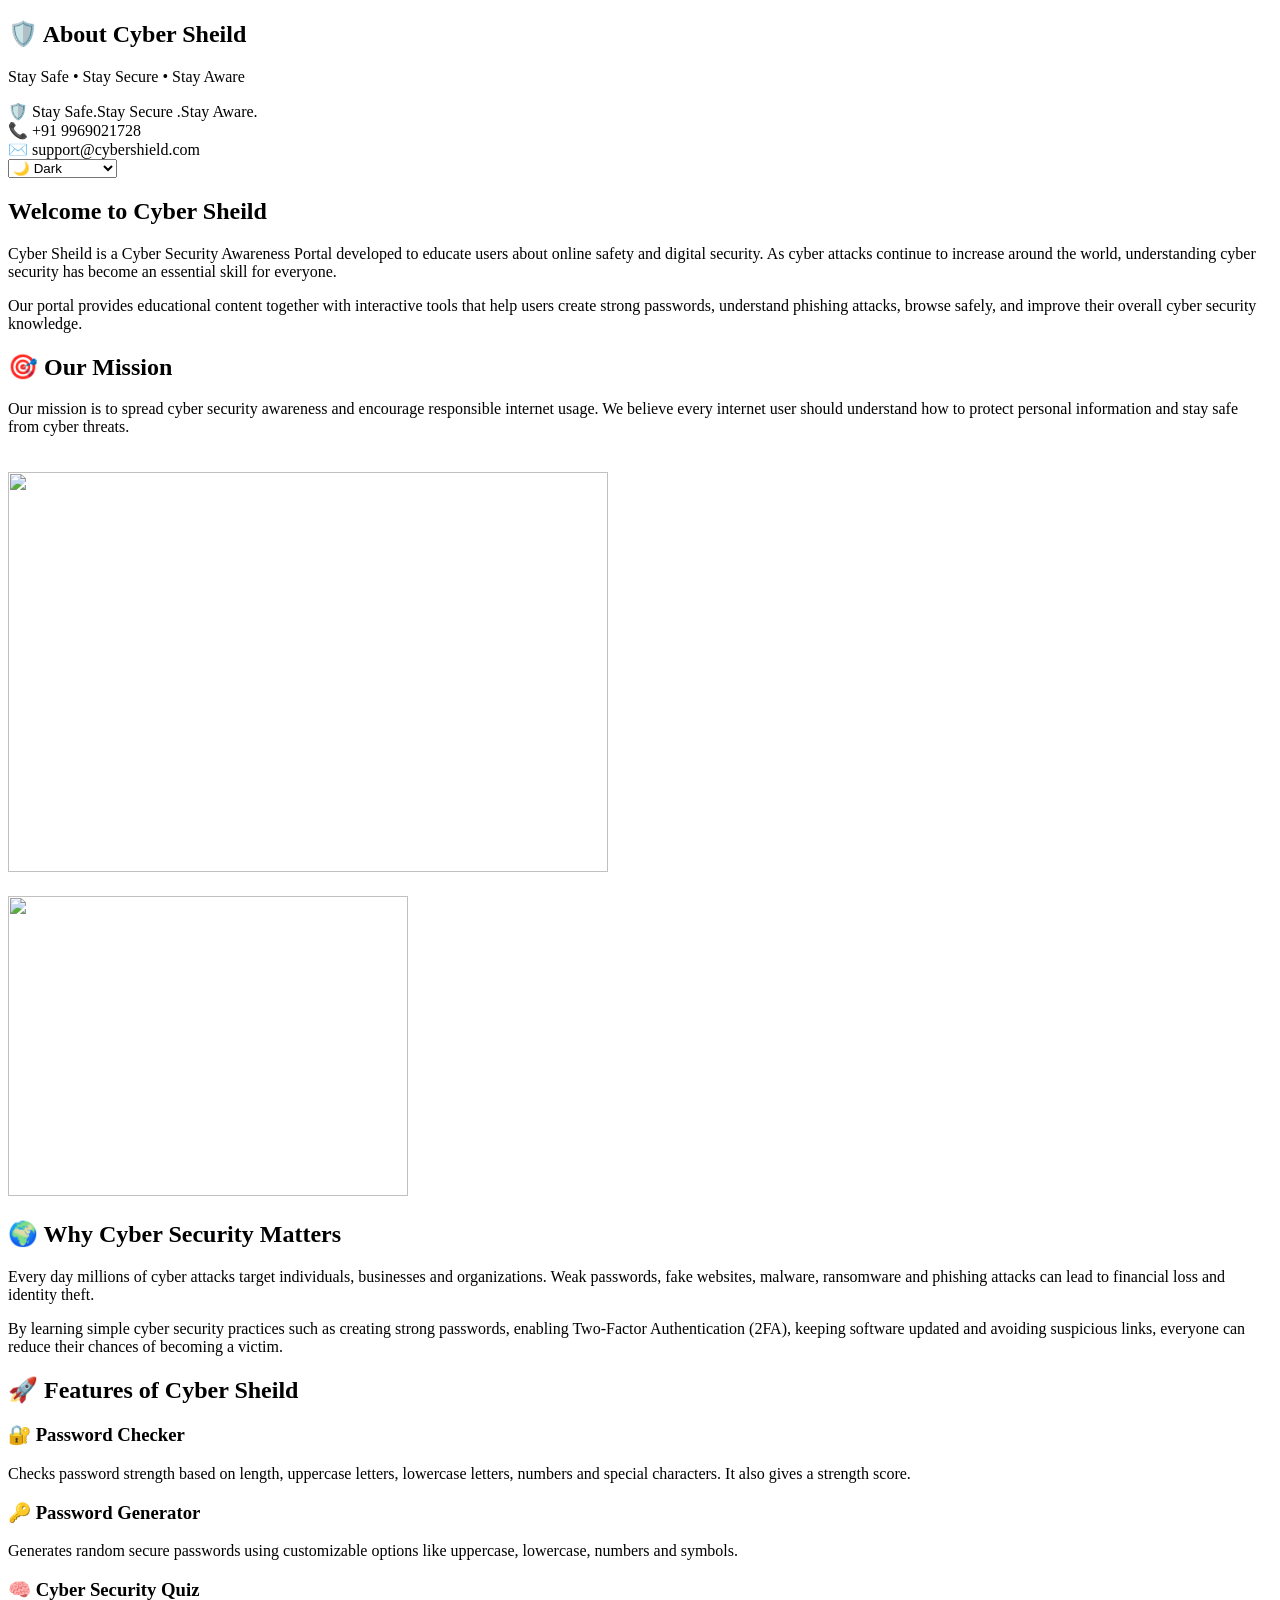
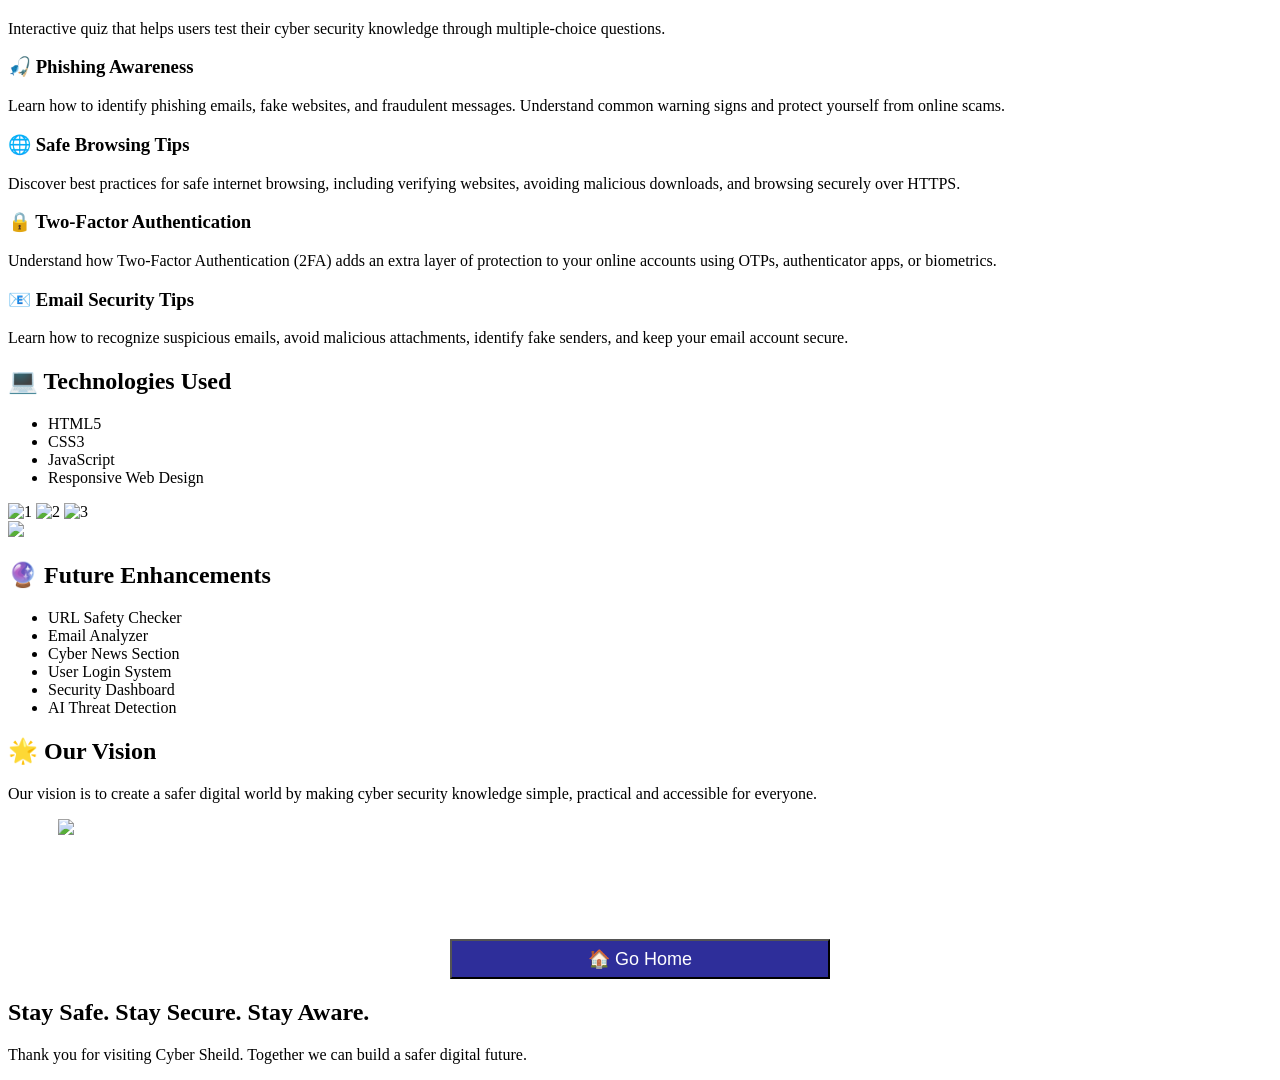
==== about.html @ 4cff50ff "Add files via upload" ====
<!DOCTYPE html>
<html lang="en">
<head>
    <meta charset="UTF-8">
    <meta name="viewport" content="width=device-width, initial-scale=1.0">
    <title>About(CyberXSheild)</title>
    <link rel="stylesheet" href="./css/about.css">
    <link rel="icon" href="./image and logos/(CyberXSheild) logo.png">
   
</head>
<body>

<!-- Hero Section -->
<section class="hero">
    <h1>🛡️ About Cyber Sheild</h1>
    <p>Stay Safe • Stay Secure • Stay Aware</p>
</section>
  <div class="header2">
        <div class="left1">
            <div>🛡️ Stay Safe.Stay Secure .Stay Aware.</div>
            
        </div>
        <div class="right1">
              <div>📞 +91 9969021728</div>

        <div>✉️ support@cybershield.com</div>

        <select class="theme" onchange="changetheme() ">
            <option value="dark">🌙 Dark</option>
             <option value="blue">🔵 Cyber Blue</option>
            <option value="light">☀️ Light</option>
            <option value="matrix">🟢 Matrix</option>
        </select>
        </div>
    </div>
<!-- Introduction -->
<section class="about">
    <h2>Welcome to Cyber Sheild</h2>
         

    <p>
        Cyber Sheild is a Cyber Security Awareness Portal developed to educate
        users about online safety and digital security. As cyber attacks
        continue to increase around the world, understanding cyber security
        has become an essential skill for everyone.
    </p>

    <p>
        Our portal provides educational content together with interactive
        tools that help users create strong passwords, understand phishing
        attacks, browse safely, and improve their overall cyber security
        knowledge.
    </p>
    

</section>

<!-- Mission -->
<div class="mission">
  
    <div class="left">
         <h2>🎯 Our Mission</h2>
    <p>
        Our mission is to spread cyber security awareness and encourage
        responsible internet usage. We believe every internet user should
        understand how to protect personal information and stay safe from
        cyber threats.
    </p>
    </div>
    <div class="right">
        <img src="./image and logos/service 5.jpg" style="height: 400px;width: 600px; margin-top: 20px;">
    </div>
</div>


<!-- Why Cyber Security -->
<div class="mission">
      <div class="left">
        <img src="./image and logos/image44.png" style="height: 300px;width: 400px; margin-top: 20px;">
    </div>
    <div class="right">
    <h2>🌍 Why Cyber Security Matters</h2>

    <p>
        Every day millions of cyber attacks target individuals,
        businesses and organizations. Weak passwords, fake websites,
        malware, ransomware and phishing attacks can lead to financial
        loss and identity theft.
    </p>

    <p>
        By learning simple cyber security practices such as creating
        strong passwords, enabling Two-Factor Authentication (2FA),
        keeping software updated and avoiding suspicious links,
        everyone can reduce their chances of becoming a victim.
    </p>
    </div>
 
</div>

<!-- Features -->
<section class="about">

<h2>🚀 Features of Cyber Sheild</h2>

<div class="cards">

<div class="card">
<h3>🔐 Password Checker</h3>
<p>
Checks password strength based on length,
uppercase letters, lowercase letters,
numbers and special characters.
It also gives a strength score.
</p>
</div>

<div class="card">
<h3>🔑 Password Generator</h3>
<p>
Generates random secure passwords
using customizable options like
uppercase, lowercase, numbers
and symbols.
</p>
</div>
<div class="card">
<h3>🧠 Cyber Security Quiz</h3>
<p>
Interactive quiz that helps users
test their cyber security knowledge
through multiple-choice questions.
</p>
</div>
<div class="card">
<h3>🎣 Phishing Awareness</h3>
<p>
Learn how to identify phishing emails,
fake websites, and fraudulent messages.
Understand common warning signs and
protect yourself from online scams.
</p>
</div>

<div class="card">
<h3>🌐 Safe Browsing Tips</h3>
<p>
Discover best practices for safe
internet browsing, including verifying
websites, avoiding malicious downloads,
and browsing securely over HTTPS.
</p>
</div>

<div class="card">
<h3>🔒 Two-Factor Authentication</h3>
<p>
Understand how Two-Factor Authentication
(2FA) adds an extra layer of protection
to your online accounts using OTPs,
authenticator apps, or biometrics.
</p>
</div>

<div class="card">
<h3>📧 Email Security Tips</h3>
<p>
Learn how to recognize suspicious
emails, avoid malicious attachments,
identify fake senders, and keep your
email account secure.
</p>
</div>

</section>

<!-- Technologies -->

<div class="mission">
<div class="left">
<h2>💻 Technologies Used</h2>

<ul>

<li>HTML5</li>
<li>CSS3</li>
<li>JavaScript</li>
<li>Responsive Web Design</li>

</ul>
</div>
<div class="right">
      <div class="slider">
            <img class="slide" src="./image and logos/css.png" alt="1" >
            <img class="slide" src="./image and logos/html.png" alt="2">
            <img class="slide" src="./image and logos/java.png" alt="3">
            </div>
</div>
</div>


<!-- Future -->

<div class="mission">
    <div class="left">
        <img src="./image and logos/ai.png">
    </div>
<div class="right">
<h2>🔮 Future Enhancements</h2>

<ul>

<li>URL Safety Checker</li>

<li>Email Analyzer</li>

<li>Cyber News Section</li>

<li>User Login System</li>

<li>Security Dashboard</li>

<li>AI Threat Detection</li>

</ul>
</div>
</div>

<!-- Vision -->

<div class="mission">
<div class="left">
<h2>🌟 Our Vision</h2>

<p>

Our vision is to create a safer digital world by making cyber security
knowledge simple, practical and accessible for everyone.

</p>
</div>
<div class="right">
    <img src="./image and logos/ov.png" style="margin-left: 50px;">
</div>
</div>

<!-- Home Button -->

              <button   onclick="window.location.href='index.html'"
    style="width: 30%; margin-left: 35%;height: 40px;margin-top: 100px; 
    background-color: rgb(46, 46, 154); color: white;font-size: 18px;"
    > 🏠 Go Home</button>
<!-- Footer -->

<footer>

<h2>Stay Safe. Stay Secure. Stay Aware.</h2>

<p>

Thank you for visiting Cyber Sheild.

Together we can build a safer digital future.

</p>

</footer>

</body>
<script src="./java/theme.js"></script>
<script src="./java/slide_show.js"></script>
</html>
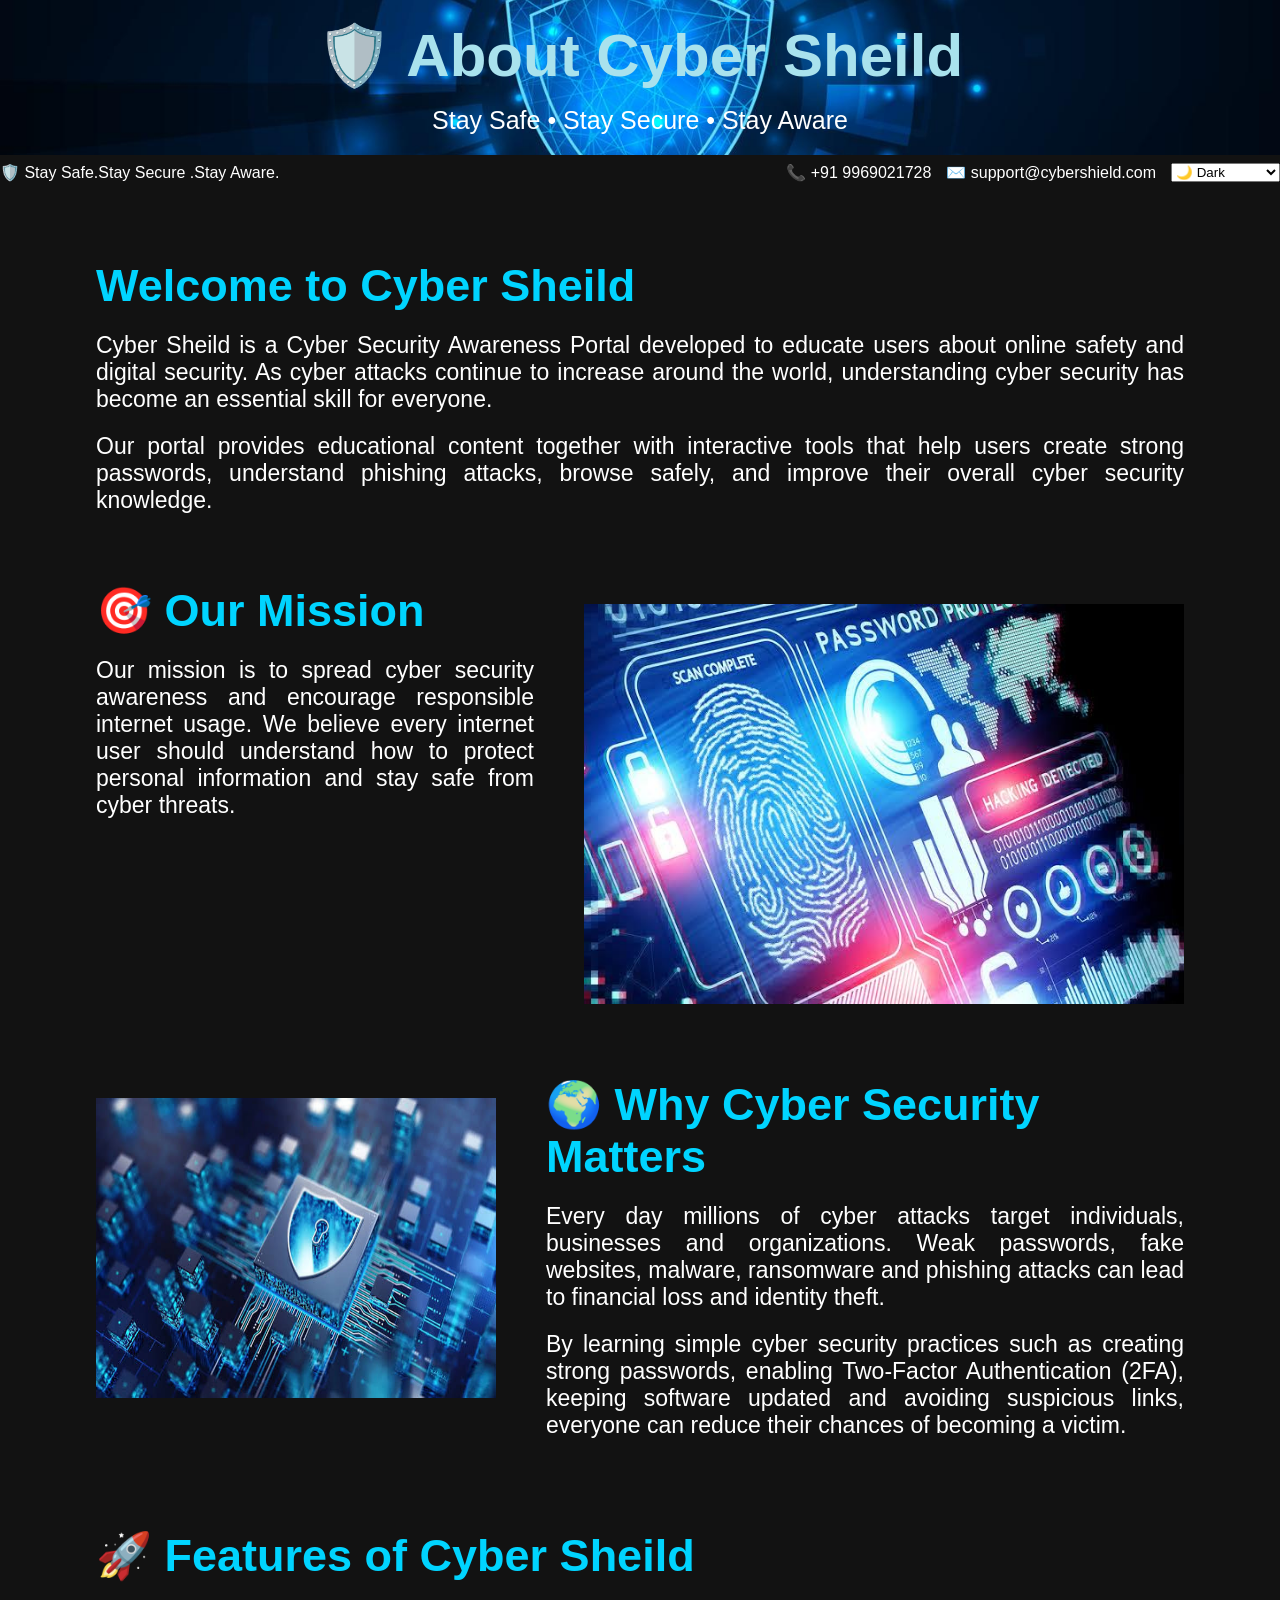
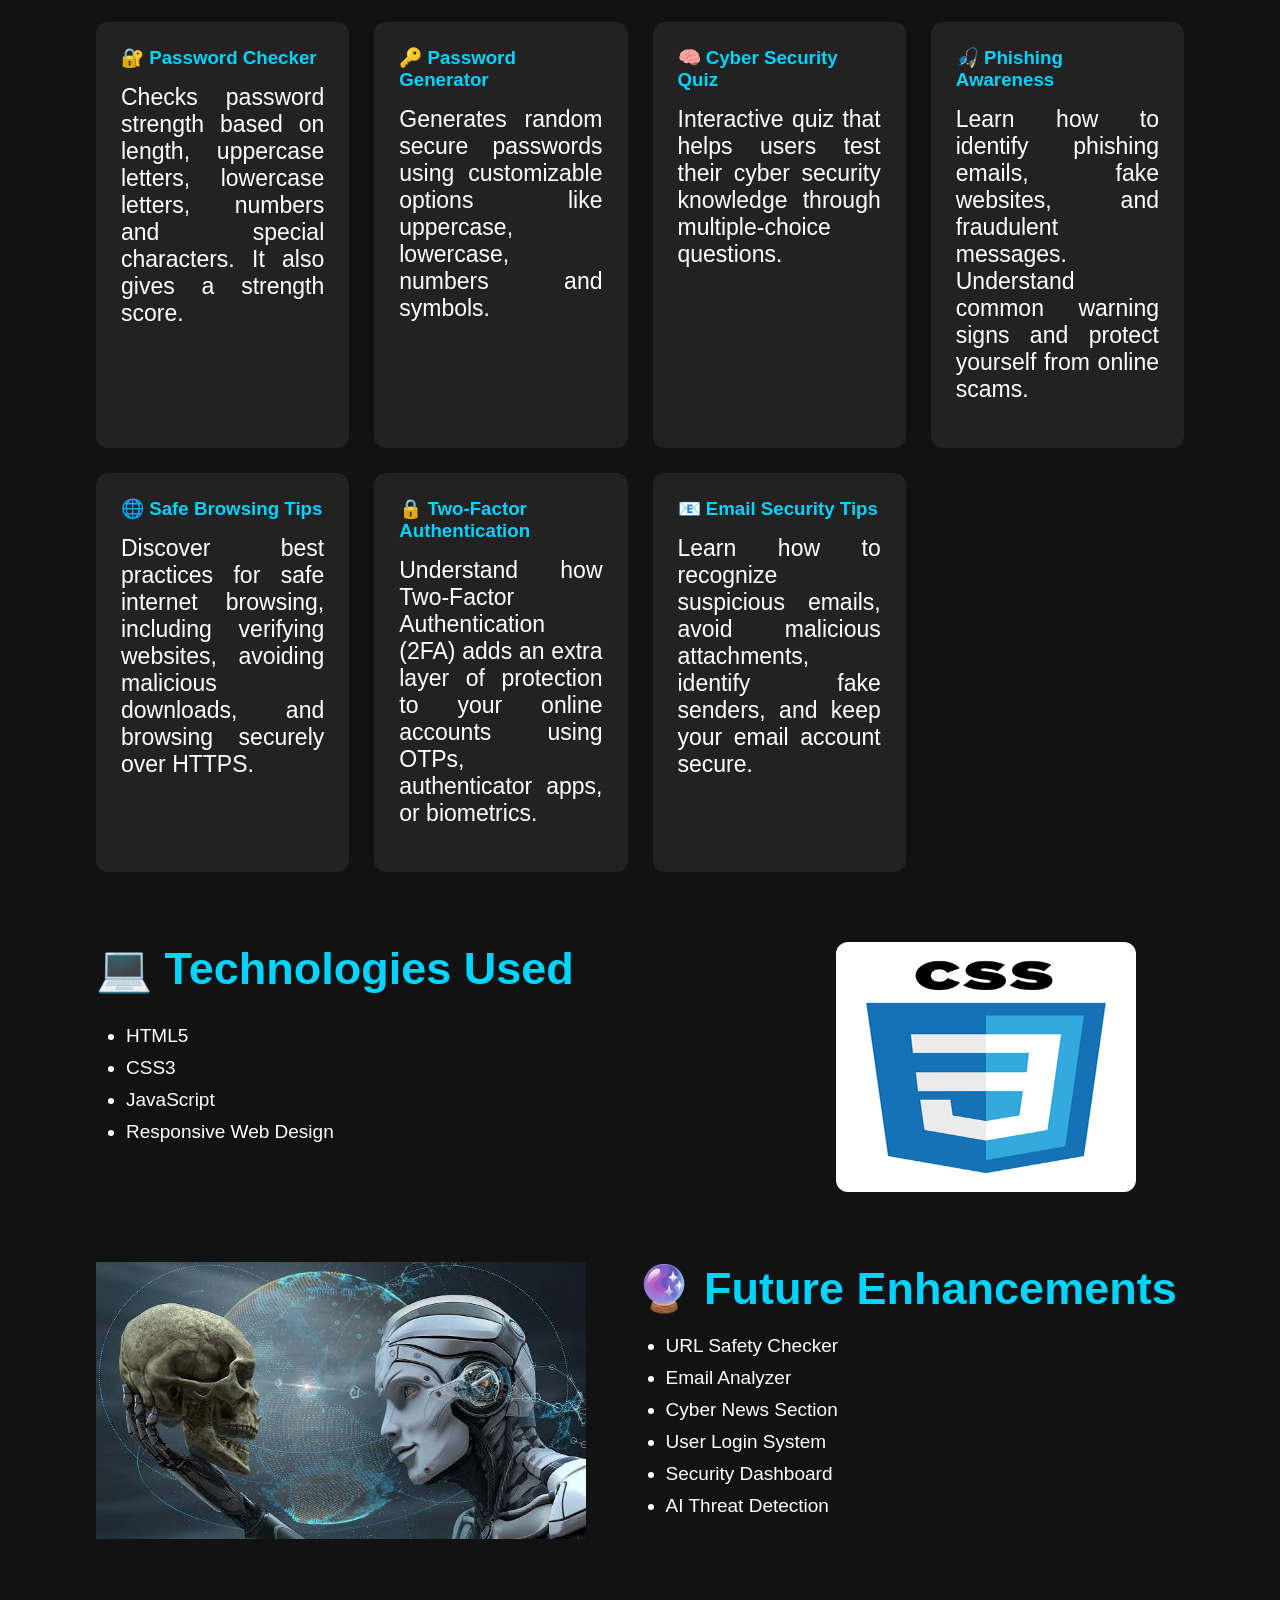
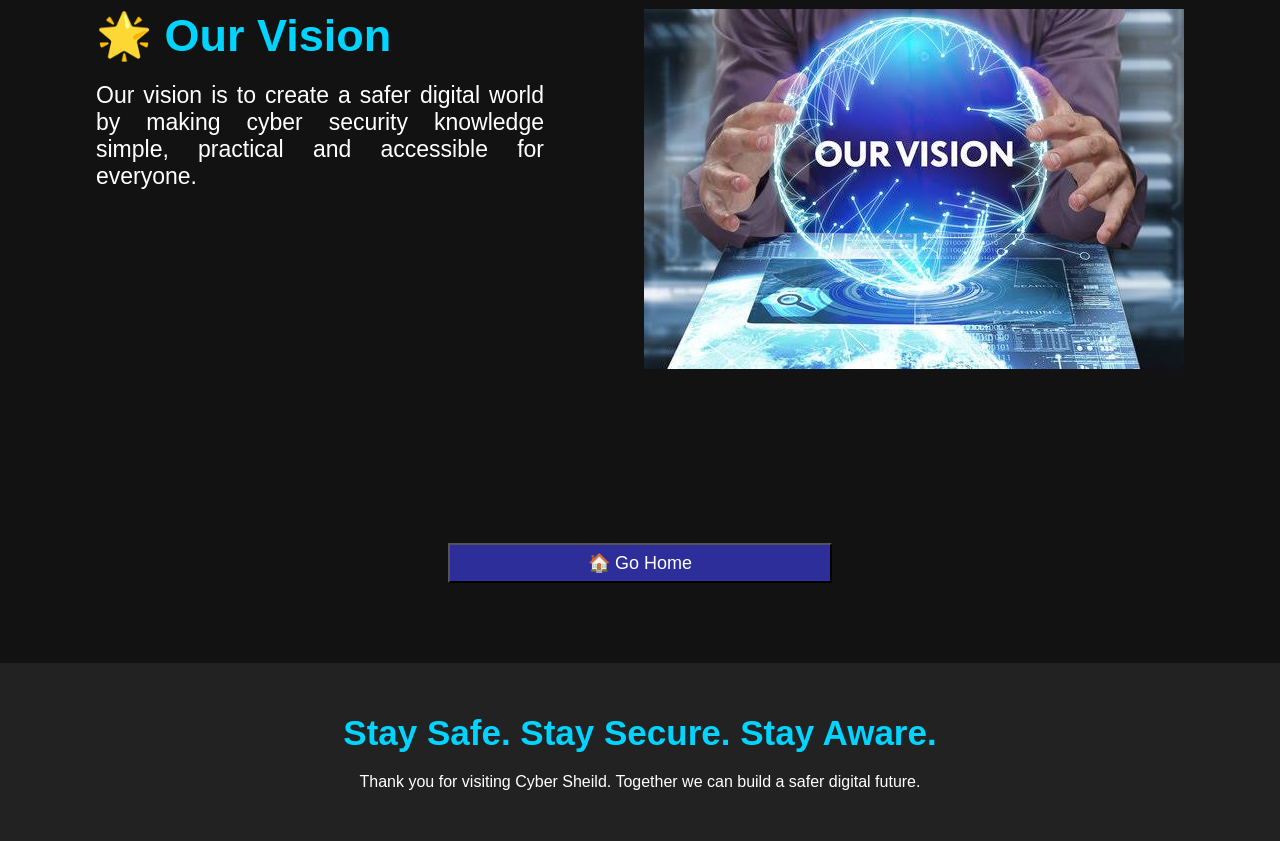
==== commit 4a1f69b1: "Update about.html" ====
--- a/about.html
+++ b/about.html
@@ -4,8 +4,8 @@
     <meta charset="UTF-8">
     <meta name="viewport" content="width=device-width, initial-scale=1.0">
     <title>About(CyberXSheild)</title>
-    <link rel="stylesheet" href="./css/about.css">
-    <link rel="icon" href="./image and logos/(CyberXSheild) logo.png">
+    <link rel="stylesheet" href="about.css">
+    <link rel="icon" href="(CyberXSheild) logo.png">
    
 </head>
 <body>
@@ -68,7 +68,7 @@
     </p>
     </div>
     <div class="right">
-        <img src="./image and logos/service 5.jpg" style="height: 400px;width: 600px; margin-top: 20px;">
+        <img src="service 5.jpg" style="height: 400px;width: 600px; margin-top: 20px;">
     </div>
 </div>
 
@@ -76,7 +76,7 @@
 <!-- Why Cyber Security -->
 <div class="mission">
       <div class="left">
-        <img src="./image and logos/image44.png" style="height: 300px;width: 400px; margin-top: 20px;">
+        <img src="image44.png" style="height: 300px;width: 400px; margin-top: 20px;">
     </div>
     <div class="right">
     <h2>🌍 Why Cyber Security Matters</h2>
@@ -191,9 +191,9 @@
 </div>
 <div class="right">
       <div class="slider">
-            <img class="slide" src="./image and logos/css.png" alt="1" >
-            <img class="slide" src="./image and logos/html.png" alt="2">
-            <img class="slide" src="./image and logos/java.png" alt="3">
+            <img class="slide" src="css.png" alt="1" >
+            <img class="slide" src="html.png" alt="2">
+            <img class="slide" src="java.png" alt="3">
             </div>
 </div>
 </div>
@@ -203,7 +203,7 @@
 
 <div class="mission">
     <div class="left">
-        <img src="./image and logos/ai.png">
+        <img src="ai.png">
     </div>
 <div class="right">
 <h2>🔮 Future Enhancements</h2>
@@ -240,7 +240,7 @@
 </p>
 </div>
 <div class="right">
-    <img src="./image and logos/ov.png" style="margin-left: 50px;">
+    <img src="ov.png" style="margin-left: 50px;">
 </div>
 </div>
 
@@ -267,6 +267,6 @@
 </footer>
 
 </body>
-<script src="./java/theme.js"></script>
-<script src="./java/slide_show.js"></script>
-</html>+<script src="theme.js"></script>
+<script src="slide_show.js"></script>
+</html>
--- a/about.css
+++ b/about.css
@@ -0,0 +1,234 @@
+*{
+    margin:0;
+    padding:0;
+    box-sizing:border-box;
+    font-family:Arial, Helvetica, sans-serif;
+}
+
+body.light-mode{
+    background:#ffffff;
+    color:#000;
+}
+
+
+/* For Dark Mode */
+
+body.dark-mode{
+    background:#121212;
+    color:white;
+}
+body.blue-mode{
+    background:#0A192F;
+    color:#EAF6FF;
+}
+/* For Matrix Mode */
+body.matrix-mode{
+    background:black;
+    color:#00FF41;
+    font-family:Consolas, monospace;
+}
+
+/* Hero */
+
+.hero{
+  
+    background:rgba(7,17,32,.8)
+    url("../jjcc.png");
+    background-size:cover;
+    background-position:center;
+
+    display:flex;
+    flex-direction:column;
+    justify-content:center;
+    align-items:center;
+    text-align:center;
+
+    padding:20px;
+}
+
+.hero h1{
+    font-size:60px;
+    color:#a9e2ed;
+}
+
+.hero p{
+    font-size:25px;
+    margin-top:15px;
+}
+
+/* Sections */
+
+.about{
+    width:85%;
+    margin:70px auto;
+}
+
+.about h2{
+    color:#00d4ff;
+    margin-bottom:20px;
+    font-size:45px;
+}
+
+.about p{
+    font-size:23px;
+    text-align:justify;
+    margin-bottom:20px;
+}
+
+/* Cards */
+body.light-mode .card
+{
+    background:whitesmoke;
+}
+body.dark-mode .card
+{
+    background:#222;
+}
+body.matrix-mode .card{
+    background:#2c322d;
+}
+
+.cards{
+    display:grid;
+    grid-template-columns:repeat(4,1fr);
+    gap:25px;
+    margin-top:40px;
+}
+.card{
+
+background:#10233d;
+
+padding:25px;
+
+border-radius:12px;
+
+transition:.3s;
+}
+.card:hover{
+    transform: translateY(-10px);
+}
+
+
+.card h3{
+
+color:#00d4ff;
+
+margin-bottom:15px;
+
+}
+
+/* Lists */
+
+ul{
+
+padding-left:30px;
+
+font-size:19px;
+
+}
+
+li{
+
+margin:10px 0;
+
+}
+
+/* Footer */
+body.light-mode footer
+{
+    background:rgb(67, 64, 64);
+}
+body.matrix-mode footer{
+    background:#2c322d;
+}
+body.dark-mode footer
+{
+     background:#222;
+}
+footer{
+
+margin-top:80px;
+
+background:#10233d;
+
+padding:50px;
+
+text-align:center;
+
+}
+
+footer h2{
+
+color:#00d4ff;
+
+margin-bottom:20px;
+
+font-size:35px;
+
+}
+
+.header2{
+    width:100%;
+    height:35px;
+    display:flex;
+    align-items:center;
+  
+}
+.left1{
+    display:flex;
+    align-items:center;
+}
+
+.right1{
+    margin-left:auto;
+    display:flex;
+    gap:15px;
+    align-items:center;
+}
+.left{
+    width: 45%;
+    display: flex;
+    flex-direction: column;
+}
+.right{
+    
+    margin-left: 50px;
+}
+.mission{
+    width:85%;
+    margin:70px auto;
+    display: flex;
+ 
+
+}
+
+.mission h2{
+    color:#00d4ff;
+    margin-bottom:20px;
+    font-size:45px;
+}
+
+.mission p{
+    font-size:23px;
+    text-align:justify;
+    margin-bottom:20px;
+}
+.slider{
+    width:300px;
+    height:250px;
+    overflow:hidden;
+    border-radius:12px;
+
+    margin-left: 200px;
+}
+
+.slide{
+    width:100%;
+    height:100%;
+
+    display:none;
+}
+
+.slide.active{
+    display:block;
+}
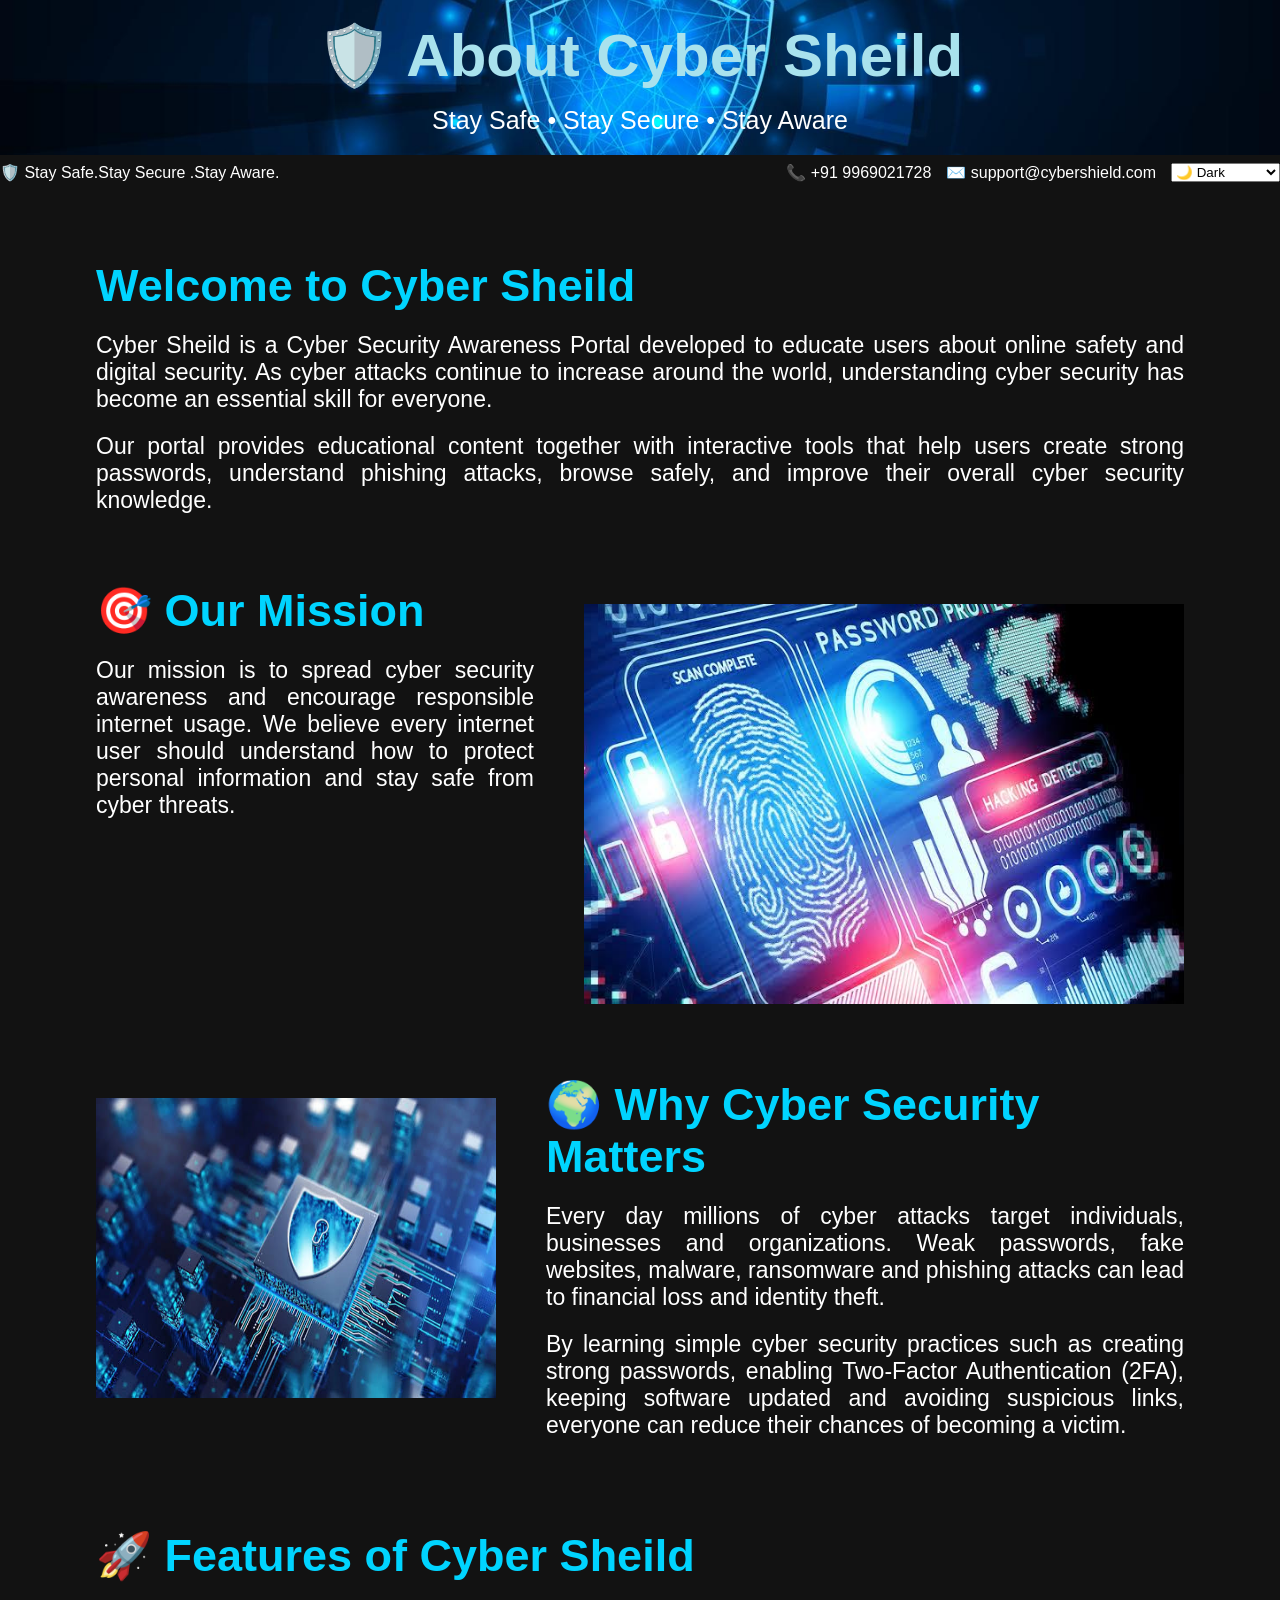
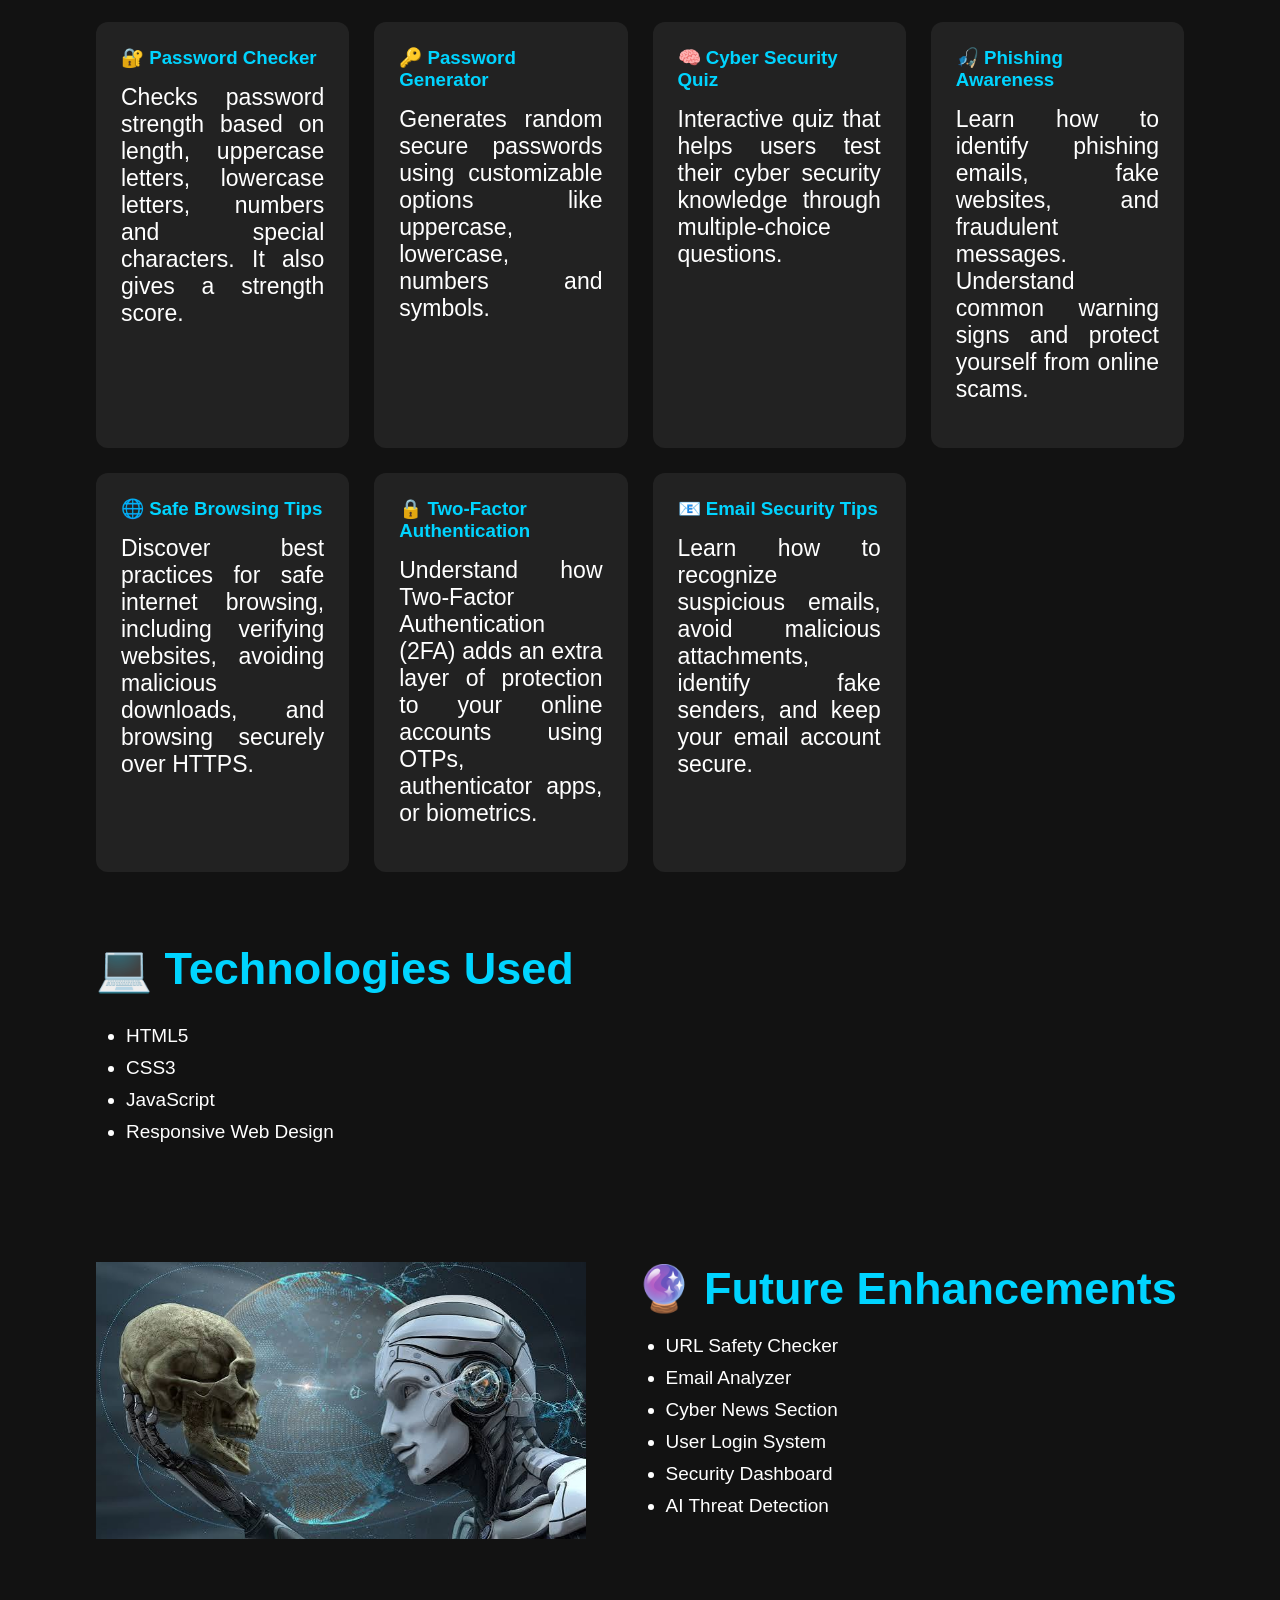
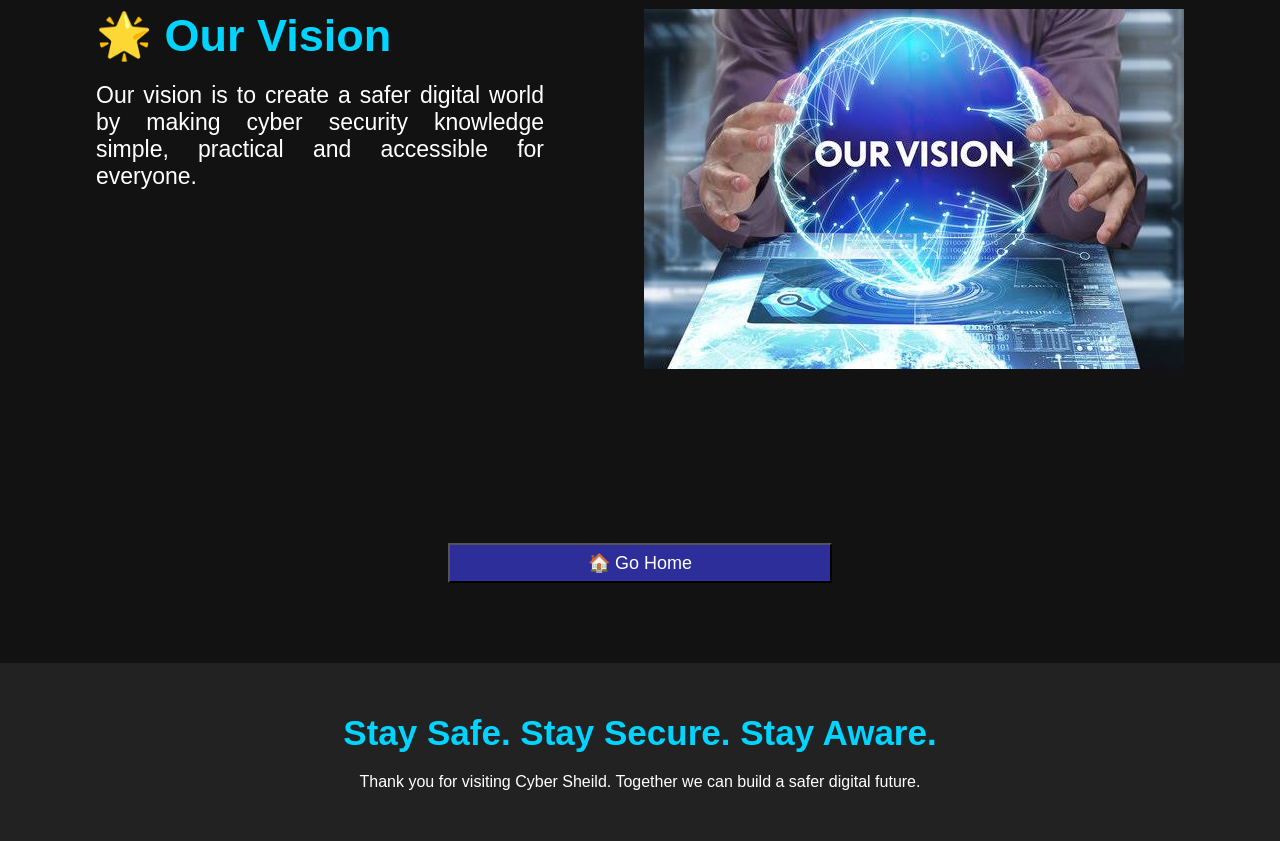
==== commit cf02ef9e: "Update about.html" ====
--- a/about.html
+++ b/about.html
@@ -10,7 +10,7 @@
 </head>
 <body>
 
-<!-- Hero Section -->
+
 <section class="hero">
     <h1>🛡️ About Cyber Sheild</h1>
     <p>Stay Safe • Stay Secure • Stay Aware</p>
@@ -55,7 +55,7 @@
 
 </section>
 
-<!-- Mission -->
+
 <div class="mission">
   
     <div class="left">
@@ -73,7 +73,7 @@
 </div>
 
 
-<!-- Why Cyber Security -->
+
 <div class="mission">
       <div class="left">
         <img src="image44.png" style="height: 300px;width: 400px; margin-top: 20px;">
@@ -98,7 +98,7 @@
  
 </div>
 
-<!-- Features -->
+
 <section class="about">
 
 <h2>🚀 Features of Cyber Sheild</h2>
@@ -174,7 +174,7 @@
 
 </section>
 
-<!-- Technologies -->
+
 
 <div class="mission">
 <div class="left">
@@ -199,7 +199,7 @@
 </div>
 
 
-<!-- Future -->
+
 
 <div class="mission">
     <div class="left">
@@ -226,7 +226,7 @@
 </div>
 </div>
 
-<!-- Vision -->
+
 
 <div class="mission">
 <div class="left">
@@ -244,13 +244,13 @@
 </div>
 </div>
 
-<!-- Home Button -->
+
 
               <button   onclick="window.location.href='index.html'"
     style="width: 30%; margin-left: 35%;height: 40px;margin-top: 100px; 
     background-color: rgb(46, 46, 154); color: white;font-size: 18px;"
     > 🏠 Go Home</button>
-<!-- Footer -->
+
 
 <footer>
 
--- a/about.css
+++ b/about.css
@@ -227,8 +227,4 @@
     height:100%;
 
     display:none;
-}
-
-.slide.active{
-    display:block;
-}
+} 
